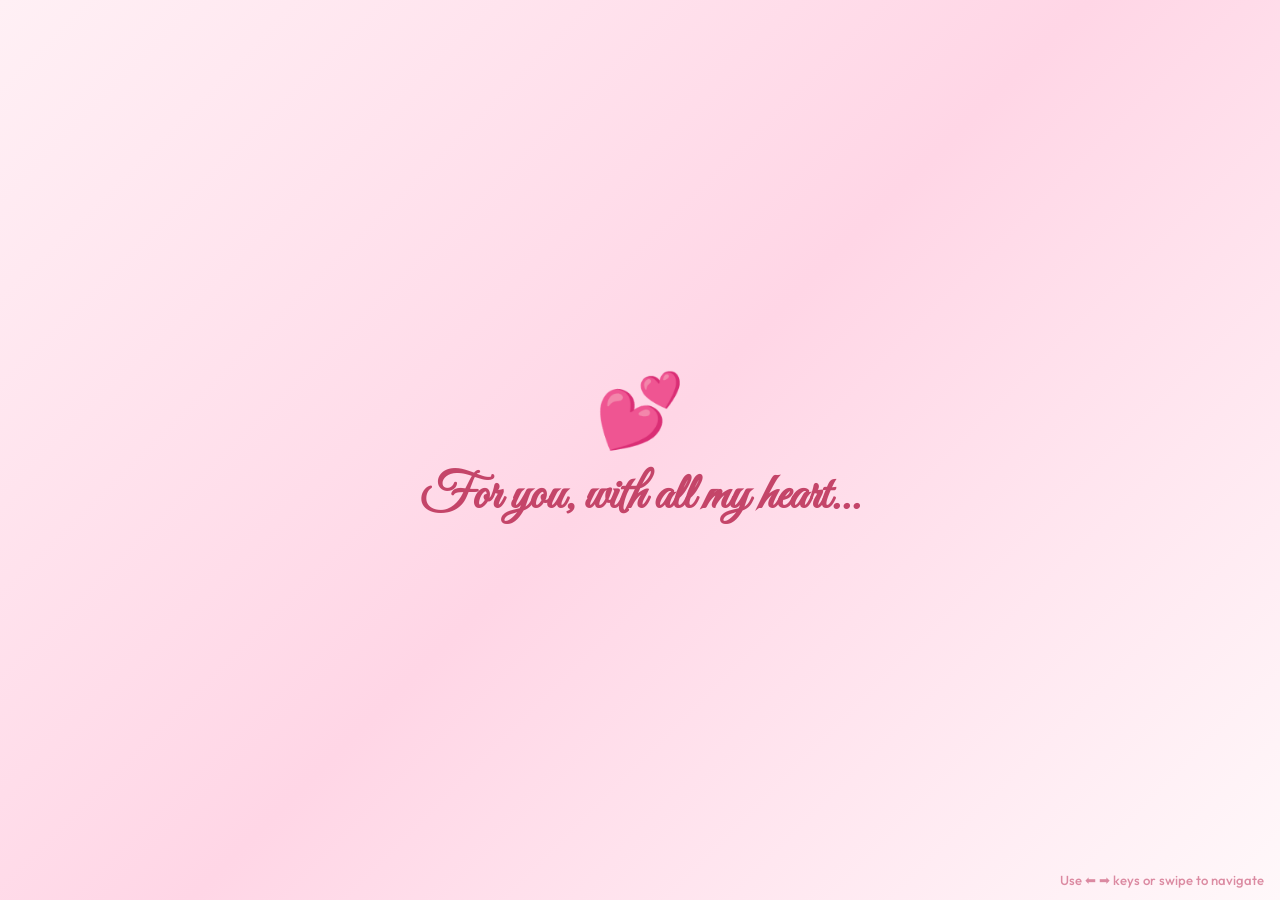
==== index.html @ 90f3d11a "feat: initial release of Forever Love interactive 3D memory card app" ====
<!DOCTYPE html>
<html lang="en">
<head>
    <meta charset="UTF-8">
    <meta name="viewport" content="width=device-width, initial-scale=1.0">
    <meta name="theme-color" content="#fce8ef">
    <title>Forever Love ❤️ | Interactive 3D Romantic Memory Card</title>
    
    <!-- Meta Descriptions & SEO -->
    <meta name="description" content="A breathtaking, high-performance 3D interactive romantic memory card & slideshow built with vanilla JavaScript, custom CSS particle physics, and glassmorphism styling.">
    <meta name="keywords" content="Forever Love, Romantic Slideshow, 3D Web Animation, Canvas Particles, HTML5 Canvas, Saklin Codes, Frontend Showcase">
    <meta name="author" content="Saklin Codes">

    <!-- Open Graph / Facebook / WhatsApp -->
    <meta property="og:type" content="website">
    <meta property="og:url" content="https://saklincodes.github.io/Forever-Love/">
    <meta property="og:title" content="Forever Love ❤️ | Interactive 3D Experience">
    <meta property="og:description" content="Immersive 3D photo scrapbook with dynamic particle engines, glassmorphism aesthetics, and celebration confetti.">
    <meta property="og:image" content="assets/images/slide-1.jpg">

    <!-- Twitter Cards -->
    <meta name="twitter:card" content="summary_large_image">
    <meta name="twitter:title" content="Forever Love ❤️">
    <meta name="twitter:description" content="Interactive 3D romantic slideshow created with vanilla web technologies.">
    <meta name="twitter:image" content="assets/images/slide-1.jpg">

    <!-- Preconnect Google Fonts -->
    <link rel="preconnect" href="https://fonts.googleapis.com">
    <link rel="preconnect" href="https://fonts.gstatic.com" crossorigin>
    <link href="https://fonts.googleapis.com/css2?family=Great+Vibes&family=Outfit:wght@400;500;600;700&display=swap" rel="stylesheet">

    <!-- Stylesheets -->
    <link rel="stylesheet" href="assets/css/styles.css">

    <!-- Scripts -->
    <script src="assets/js/app.js" defer></script>
</head>
<body>

    <!-- Intro Splash Screen -->
    <div class="intro" id="intro" role="banner">
        <div class="intro-heart" aria-hidden="true">💕</div>
        <h1 class="intro-text">For you, with all my heart...</h1>
    </div>

    <!-- Animated Ambient Background Layer -->
    <div class="bg-layer" aria-hidden="true"></div>
    <div class="vignette" aria-hidden="true"></div>

    <!-- Particle Engine Canvas -->
    <canvas id="bgParts" aria-hidden="true"></canvas>

    <!-- 3D Slideshow Stage -->
    <main class="slideshow" id="ss" role="main" aria-live="polite"></main>

    <!-- UI Overlay Components -->
    <div class="pbar" id="pbar" style="width:0" role="progressbar" aria-valuenow="0" aria-valuemin="0" aria-valuemax="100"></div>
    <button class="rbtn" id="rbtn" aria-label="Replay Slideshow">Replay 💕</button>

    <!-- Navigation Keyboard & Touch Hint -->
    <div class="nav-hint" aria-hidden="true">
        <span>Use ⬅️ ➡️ keys or swipe to navigate</span>
    </div>

</body>
</html>
---- assets/css/styles.css ----
/**
 * ==========================================
 * Forever Love ❤️ - Core Stylesheet
 * High-performance 3D Animated Romantic Slideshow
 * Author: Saklin Codes (https://github.com/saklincodes)
 * License: MIT
 * ==========================================
 */

/* ------------------------------------------
   1. DESIGN SYSTEM & TOKENS
   ------------------------------------------ */
:root {
  /* Color Palette */
  --bg-primary: #fce8ef;
  --bg-radial-1: #ffd0e4;
  --bg-radial-2: #ffe2ee;
  --bg-radial-3: #fff5f8;
  --accent-pink: #ff758c;
  --accent-pink-hover: #ff4d6d;
  --accent-rose: #c44569;
  --accent-crimson: #ff4757;
  --text-dark: #2d3436;
  
  /* Typography */
  --font-cursive: 'Great Vibes', cursive;
  --font-sans: 'Outfit', system-ui, -apple-system, BlinkMacSystemFont, 'Segoe UI', Roboto, sans-serif;

  /* Shadows & Glows */
  --shadow-card: 0 14px 28px rgba(220, 90, 135, 0.15), 0 4px 10px rgba(255, 150, 180, 0.2);
  --shadow-glow: 0 8px 25px rgba(255, 71, 87, 0.45);
  --shadow-button-hover: 0 10px 30px rgba(255, 71, 87, 0.6);

  /* Transitions & Timing */
  --transition-fast: 0.3s cubic-bezier(0.25, 1, 0.5, 1);
  --transition-smooth: 0.6s cubic-bezier(0.34, 1.56, 0.64, 1);
  --transition-slide: 1.15s cubic-bezier(0.34, 1.45, 0.64, 1);

  /* Layering Z-Indexes */
  --z-bg: 0;
  --z-particles: 2;
  --z-vignette: 3;
  --z-slideshow: 4;
  --z-burst: 40;
  --z-finale: 45;
  --z-intro: 50;
  --z-ui: 100;
}

/* ------------------------------------------
   2. GLOBAL RESET & BASE STYLES
   ------------------------------------------ */
*, *::before, *::after {
  margin: 0;
  padding: 0;
  box-sizing: border-box;
}

html, body {
  width: 100vw;
  height: 100vh;
  overflow: hidden;
  background-color: var(--bg-primary);
  font-family: var(--font-sans);
  user-select: none;
  -webkit-user-select: none;
  touch-action: manipulation;
}

/* ------------------------------------------
   3. ANIMATED BACKGROUND & OVERLAYS
   ------------------------------------------ */
.bg-layer {
  position: fixed;
  inset: 0;
  z-index: var(--z-bg);
  background:
    radial-gradient(ellipse 75% 65% at 15% 20%, var(--bg-radial-1) 0%, transparent 55%),
    radial-gradient(ellipse 65% 55% at 85% 80%, var(--bg-radial-2) 0%, transparent 55%),
    radial-gradient(ellipse 55% 65% at 50% 50%, var(--bg-radial-3) 0%, transparent 70%),
    var(--bg-primary);
  animation: bgPulse 12s ease-in-out infinite;
  will-change: transform, opacity;
}

@keyframes bgPulse { 
  0%, 100% { opacity: 1; transform: scale(1); } 
  50% { opacity: 0.88; transform: scale(1.03); } 
}

#bgParts {
  position: fixed;
  inset: 0;
  z-index: var(--z-particles);
  pointer-events: none;
}

.vignette {
  position: fixed;
  inset: 0;
  z-index: var(--z-vignette);
  pointer-events: none;
  background: radial-gradient(ellipse at center, transparent 45%, rgba(240, 190, 210, 0.35) 100%);
}

/* ------------------------------------------
   4. INTRO OVERLAY
   ------------------------------------------ */
.intro {
  position: fixed;
  inset: 0;
  z-index: var(--z-intro);
  background: linear-gradient(135deg, #fff0f5, #ffd6e6, #fff8fa);
  display: flex;
  align-items: center;
  justify-content: center;
  flex-direction: column;
  gap: 18px;
  transition: opacity 1.2s ease, visibility 1.2s ease;
}

.intro.gone {
  opacity: 0;
  visibility: hidden;
  pointer-events: none;
}

.intro-heart {
  font-size: clamp(3rem, 10vw, 4.5rem);
  animation: heartBeat 1.2s ease-in-out infinite;
  will-change: transform;
}

@keyframes heartBeat {
  0%, 100% { transform: scale(1); }
  15% { transform: scale(1.3); }
  30% { transform: scale(1); }
  45% { transform: scale(1.18); }
}

.intro-text {
  font-family: var(--font-cursive);
  font-size: clamp(2rem, 6vw, 3.2rem);
  color: var(--accent-rose);
  opacity: 0;
  animation: fadeUp 1s 0.5s ease forwards;
}

@keyframes fadeUp {
  to {
    opacity: 1;
    transform: translateY(-8px);
  }
}

/* ------------------------------------------
   5. 3D SLIDESHOW CONTAINER & CARDS
   ------------------------------------------ */
.slideshow { 
  position: fixed;
  inset: 0;
  z-index: var(--z-slideshow);
  perspective: 1200px;
}

.slide {
  position: absolute;
  inset: 0;
  display: flex;
  flex-direction: column;
  align-items: center;
  justify-content: center;
  opacity: 0;
  transform: scale(0.76) translateY(45px) rotateX(14deg) rotateY(-8deg);
  filter: blur(10px);
  transition: opacity 1.1s cubic-bezier(0.25, 1, 0.5, 1),
              transform var(--transition-slide),
              filter 1.1s cubic-bezier(0.25, 1, 0.5, 1);
  pointer-events: none;
  z-index: 1;
  will-change: transform, opacity, filter;
}

.slide.active { 
  opacity: 1; 
  transform: scale(1) translateY(0) rotateX(0deg) rotateY(0deg); 
  filter: blur(0px);
  pointer-events: auto; 
  z-index: 2;
}

/* Sticker Card Wrapper */
.sticker-wrap {
  position: relative;
}

.slide.active .sticker-wrap {
  animation: floatCard 4s ease-in-out infinite;
  will-change: transform;
}

@keyframes floatCard {
  0%, 100% { transform: translateY(0px) rotate(0deg); }
  50% { transform: translateY(-8px) rotate(1.2deg); }
}

/* Layer 1: Giant Pulsing Heart Aura */
.sticker-wrap::after {
  content: '💗';
  position: absolute;
  top: 50%;
  left: 50%;
  transform: translate(-50%, -50%) scale(1.5);
  font-size: clamp(10rem, 25vw, 15rem);
  color: rgba(255, 170, 200, 0.4);
  z-index: -3;
  pointer-events: none;
  filter: blur(14px);
  opacity: 0.75;
  animation: heartPulseAura 3.5s ease-in-out infinite alternate;
}

@keyframes heartPulseAura {
  0% { transform: translate(-50%, -50%) scale(1.35) rotate(-5deg); opacity: 0.4; }
  100% { transform: translate(-50%, -50%) scale(1.75) rotate(5deg); opacity: 0.85; }
}

/* Layer 2: Rotating Soft Glow Halo */
.sticker-wrap::before {
  content: '';
  position: absolute;
  inset: -18px;
  border-radius: 36px;
  background: radial-gradient(circle, rgba(255, 160, 200, 0.6) 0%, rgba(255, 210, 230, 0.35) 55%, transparent 75%);
  z-index: -2;
  filter: blur(18px);
  opacity: 0.8;
  animation: haloPulse 3.5s ease-in-out infinite alternate;
}

@keyframes haloPulse {
  0% { transform: scale(0.95); opacity: 0.5; }
  100% { transform: scale(1.15); opacity: 0.9; }
}

/* Layer 3: Scrapbook Polaroid Tilted Back-Card */
.card-back-layer {
  position: absolute;
  inset: -7px;
  border-radius: 26px;
  background: linear-gradient(135deg, rgba(255, 255, 255, 0.98), rgba(255, 225, 238, 0.9));
  box-shadow: 0 12px 32px rgba(220, 80, 130, 0.18), inset 0 0 15px rgba(255, 255, 255, 0.9);
  z-index: -1;
  transform: rotate(-3deg) scale(1.02);
  animation: backLayerFloat 4s ease-in-out infinite alternate;
}

@keyframes backLayerFloat {
  0% { transform: rotate(-3.5deg) scale(1.02); }
  100% { transform: rotate(2.5deg) scale(1.04); }
}

/* Image Element */
.sticker-img {
  width: min(58vw, 300px);
  height: auto;
  display: block;
  filter: var(--shadow-card);
  border-radius: 22px;
  background: #ffffff;
  position: relative;
  z-index: 1;
  object-fit: cover;
}

/* Floating Decorative Elements */
.deco {
  position: absolute;
  z-index: 6;
  opacity: 0;
  transition: opacity 0.7s ease;
  pointer-events: none; 
  font-size: clamp(1.2rem, 3.5vw, 1.6rem);
}

.slide.active .deco { 
  opacity: 0.85; 
}

.deco span { 
  display: inline-block; 
  animation: floatDeco 4s ease-in-out infinite; 
  filter: drop-shadow(0 4px 10px rgba(230, 90, 140, 0.35));
}

@keyframes floatDeco {
  0%, 100% { transform: translateY(0) rotate(0deg) scale(1); }
  50% { transform: translateY(-12px) rotate(10deg) scale(1.15); }
}

/* ------------------------------------------
   6. PROGRESS BAR & CONTROLS
   ------------------------------------------ */
.pbar {
  position: fixed;
  top: 0;
  left: 0;
  height: 4px;
  background: linear-gradient(90deg, var(--accent-pink), #ff7eb3, var(--accent-pink-hover));
  box-shadow: 0 0 10px rgba(255, 77, 109, 0.7);
  z-index: var(--z-ui);
  transition: width 0.1s linear;
}

.rbtn {
  position: fixed;
  bottom: clamp(24px, 5vh, 40px);
  left: 50%;
  transform: translateX(-50%) scale(0.8);
  z-index: var(--z-ui);
  padding: 13px 34px;
  font-size: 1.15rem;
  font-family: var(--font-sans);
  font-weight: 600;
  color: #ffffff;
  background: linear-gradient(135deg, #ff6584, var(--accent-crimson));
  border: none;
  border-radius: 50px;
  box-shadow: var(--shadow-glow), 0 0 0 4px rgba(255, 255, 255, 0.7);
  cursor: pointer;
  opacity: 0;
  pointer-events: none;
  transition: opacity 0.6s ease, transform var(--transition-smooth);
}

.rbtn.show {
  opacity: 1;
  pointer-events: auto;
  transform: translateX(-50%) scale(1);
}

.rbtn:hover {
  transform: translateX(-50%) scale(1.08);
  box-shadow: var(--shadow-button-hover), 0 0 0 5px rgba(255, 255, 255, 0.9);
}

.rbtn:active {
  transform: translateX(-50%) scale(0.95);
}

/* ------------------------------------------
   7. GRAND FINALE CELEBRATION STYLES
   ------------------------------------------ */
.slide.is-final.active .sticker-wrap::before {
  background: radial-gradient(circle, rgba(255, 105, 180, 0.95) 0%, rgba(255, 215, 0, 0.65) 45%, transparent 75%);
  filter: blur(22px);
  animation: finalHalo 2.5s ease-in-out infinite alternate;
}

@keyframes finalHalo {
  0% { transform: scale(1.05); opacity: 0.8; }
  100% { transform: scale(1.3); opacity: 1; }
}

.slide.is-final.active .card-back-layer {
  box-shadow: 0 16px 45px rgba(255, 60, 130, 0.4), 0 0 35px rgba(255, 215, 0, 0.5), inset 0 0 20px rgba(255, 255, 255, 0.95);
  animation: finalBackLayerFloat 3.5s ease-in-out infinite alternate;
}

@keyframes finalBackLayerFloat {
  0% { transform: rotate(-4deg) scale(1.03); }
  100% { transform: rotate(3deg) scale(1.06); }
}

/* Navigation Hint Indicator */
.nav-hint {
  position: fixed;
  bottom: 12px;
  right: 16px;
  z-index: var(--z-ui);
  font-size: 0.82rem;
  color: var(--accent-rose);
  opacity: 0.6;
  pointer-events: none;
  font-weight: 500;
  display: flex;
  align-items: center;
  gap: 6px;
}

/* ------------------------------------------
   8. RESPONSIVE BREAKPOINTS
   ------------------------------------------ */
@media (max-width: 600px) {
  .sticker-img {
    width: min(72vw, 260px);
  }
  
  .deco {
    font-size: 1.2rem;
  }

  .nav-hint {
    display: none;
  }
}
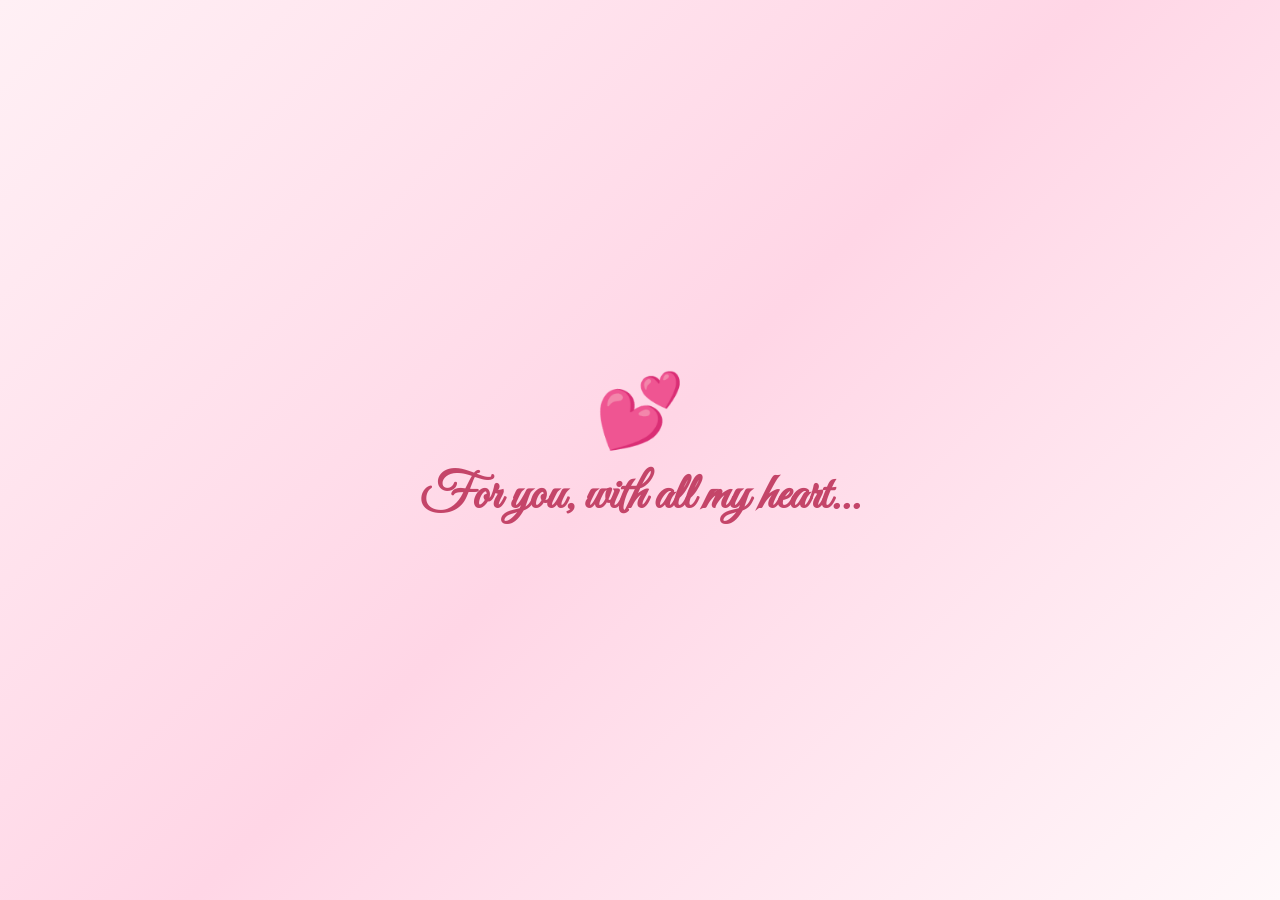
==== commit b10a3453: "fix: remove navigation hint overlay element" ====
--- a/index.html
+++ b/index.html
@@ -57,10 +57,6 @@
     <div class="pbar" id="pbar" style="width:0" role="progressbar" aria-valuenow="0" aria-valuemin="0" aria-valuemax="100"></div>
     <button class="rbtn" id="rbtn" aria-label="Replay Slideshow">Replay 💕</button>
 
-    <!-- Navigation Keyboard & Touch Hint -->
-    <div class="nav-hint" aria-hidden="true">
-        <span>Use ⬅️ ➡️ keys or swipe to navigate</span>
-    </div>
 
 </body>
 </html>
--- a/assets/css/styles.css
+++ b/assets/css/styles.css
@@ -372,22 +372,6 @@
   100% { transform: rotate(3deg) scale(1.06); }
 }
 
-/* Navigation Hint Indicator */
-.nav-hint {
-  position: fixed;
-  bottom: 12px;
-  right: 16px;
-  z-index: var(--z-ui);
-  font-size: 0.82rem;
-  color: var(--accent-rose);
-  opacity: 0.6;
-  pointer-events: none;
-  font-weight: 500;
-  display: flex;
-  align-items: center;
-  gap: 6px;
-}
-
 /* ------------------------------------------
    8. RESPONSIVE BREAKPOINTS
    ------------------------------------------ */
@@ -399,8 +383,5 @@
   .deco {
     font-size: 1.2rem;
   }
-
-  .nav-hint {
-    display: none;
-  }
-}
+}
+
